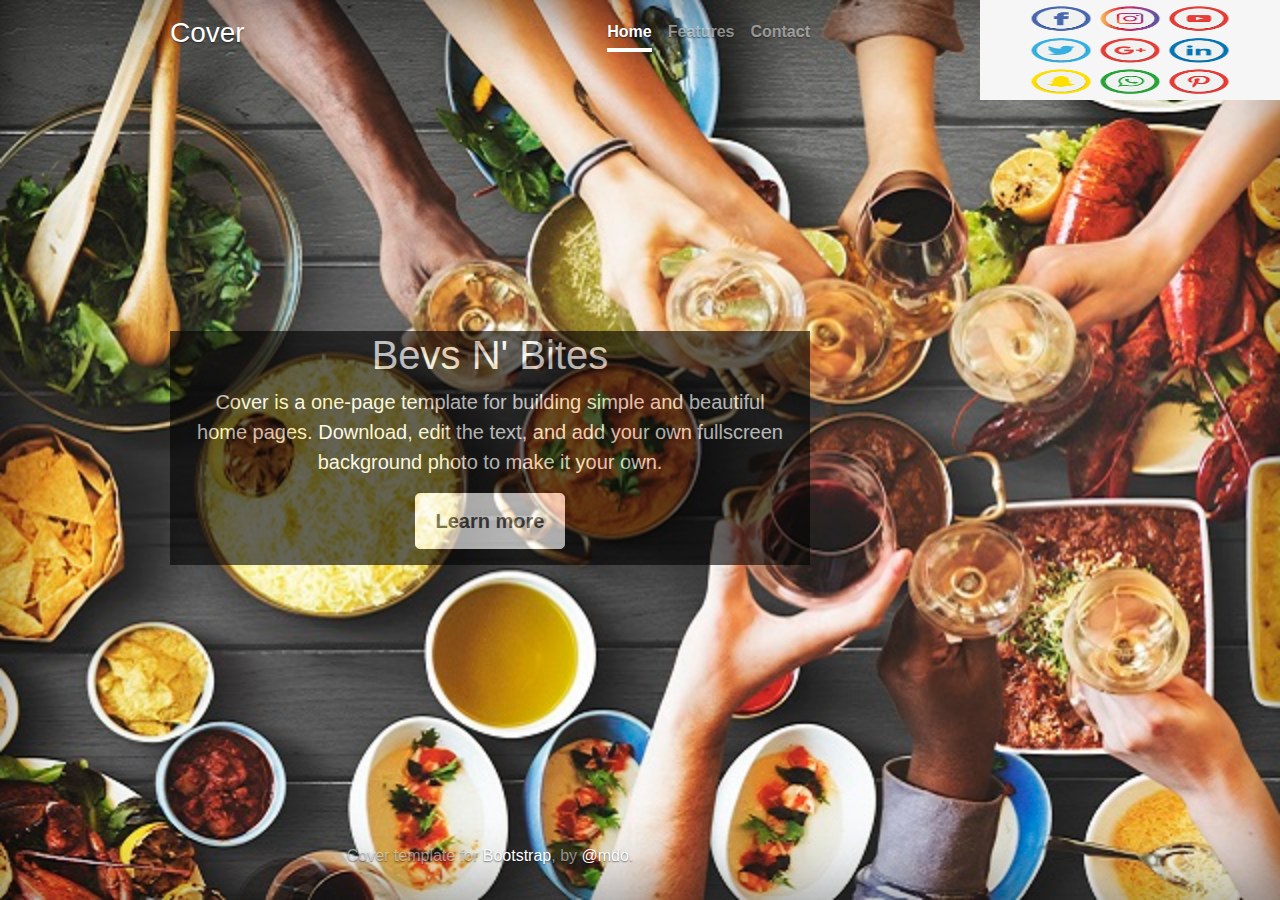
==== index.html @ 071bc84f "socials" ====
<!doctype html>
<html lang="en">
  <head>
    <meta charset="utf-8">
    <meta name="viewport" content="width=device-width, initial-scale=1, shrink-to-fit=no">
    <meta name="description" content="">
    <meta name="author" content="Mark Otto, Jacob Thornton, and Bootstrap contributors">
    <meta name="generator" content="Jekyll v3.8.5">
    <title>Bev's n' Bites</title>

    <link rel="canonical" href="https://getbootstrap.com/docs/4.3/examples/cover/">

    <!-- Bootstrap core CSS -->
<link rel="stylesheet" href="https://stackpath.bootstrapcdn.com/bootstrap/4.3.1/css/bootstrap.min.css" integrity="sha384-ggOyR0iXCbMQv3Xipma34MD+dH/1fQ784/j6cY/iJTQUOhcWr7x9JvoRxT2MZw1T" crossorigin="anonymous">
<link rel= "stylesheet" href="Styles/cover-styles.css"/>
    <style>
      .bd-placeholder-img {
        font-size: 1.125rem;
        text-anchor: middle;
        -webkit-user-select: none;
        -moz-user-select: none;
        -ms-user-select: none;
        user-select: none;
      }

      @media (min-width: 768px) {
        .bd-placeholder-img-lg {
          font-size: 3.5rem;
        }
      }
      .backgroundimage{
        background-repeat: no-repeat;
        background-size: cover;

        background-image: url(Images/food.jpg);
      }
      .text-background{
        background-color: black;
        opacity: 0.6;
      }
    </style>
    <!-- Custom styles for this template -->
    <link href="cover.css" rel="stylesheet">
  </head>
  <body class="text-center backgroundimage">
    <div class="cover-container d-flex w-100 h-100 p-3 mx-auto flex-column">
  <header class="masthead mb-auto">
    <div class="inner">
      <h3 class="masthead-brand">Cover</h3>
      <nav class="nav nav-masthead justify-content-center">
        <a class="nav-link active" href="#">Home</a>
        <a class="nav-link" href="#">Features</a>
        <a class="nav-link" href="#">Contact</a>
      </nav>
    </div>
  </header>

  <main role="main" class="inner cover text-background">
    <h1 class="cover-heading">Bevs N' Bites</h1>
    <p class="lead">Cover is a one-page template for building simple and beautiful home pages. Download, edit the text, and add your own fullscreen background photo to make it your own.</p>
    <p class="lead">
      <a href="#" class="btn btn-lg btn-secondary">Learn more</a>
    </p>
  </main>

  <footer class="mastfoot mt-auto">
    <div class="inner">
      <p>Cover template for <a href="https://getbootstrap.com/">Bootstrap</a>, by <a href="https://twitter.com/mdo">@mdo</a>.</p>
    </div>
  </footer>
</div>
<script src="https://code.jquery.com/jquery-3.3.1.slim.min.js" integrity="sha384-q8i/X+965DzO0rT7abK41JStQIAqVgRVzpbzo5smXKp4YfRvH+8abtTE1Pi6jizo" crossorigin="anonymous"></script>
<script src="https://cdnjs.cloudflare.com/ajax/libs/popper.js/1.14.7/umd/popper.min.js" integrity="sha384-UO2eT0CpHqdSJQ6hJty5KVphtPhzWj9WO1clHTMGa3JDZwrnQq4sF86dIHNDz0W1" crossorigin="anonymous"></script>
<script src="https://stackpath.bootstrapcdn.com/bootstrap/4.3.1/js/bootstrap.min.js" integrity="sha384-JjSmVgyd0p3pXB1rRibZUAYoIIy6OrQ6VrjIEaFf/nJGzIxFDsf4x0xIM+B07jRM" crossorigin="anonymous"></script>
<img src="./Images/socialicons.png" alt="Socials" width="300" height="100">


</body>
</html>
---- Styles/cover-styles.css ----
/*
 * Globals
 */

/* Links */
a,
a:focus,
a:hover {
  color: #fff;
}

/* Custom default button */
.btn-secondary,
.btn-secondary:hover,
.btn-secondary:focus {
  color: #333;
  text-shadow: none; /* Prevent inheritance from `body` */
  background-color: #fff;
  border: .05rem solid #fff;
}


/*
 * Base structure
 */

html,
body {
  height: 100%;
  background-color: #333;
}

body {
  display: -ms-flexbox;
  display: flex;
  color: #fff;
  text-shadow: 0 .05rem .1rem rgba(0, 0, 0, .5);
  box-shadow: inset 0 0 5rem rgba(0, 0, 0, .5);
}

.cover-container {
  max-width: 42em;
}


/*
 * Header
 */
.masthead {
  margin-bottom: 2rem;
}

.masthead-brand {
  margin-bottom: 0;
}

.nav-masthead .nav-link {
  padding: .25rem 0;
  font-weight: 700;
  color: rgba(255, 255, 255, .5);
  background-color: transparent;
  border-bottom: .25rem solid transparent;
}

.nav-masthead .nav-link:hover,
.nav-masthead .nav-link:focus {
  border-bottom-color: rgba(255, 255, 255, .25);
}

.nav-masthead .nav-link + .nav-link {
  margin-left: 1rem;
}

.nav-masthead .active {
  color: #fff;
  border-bottom-color: #fff;
}

@media (min-width: 48em) {
  .masthead-brand {
    float: left;
  }
  .nav-masthead {
    float: right;
  }
}


/*
 * Cover
 */
.cover {
  padding: 0 1.5rem;
}
.cover .btn-lg {
  padding: .75rem 1.25rem;
  font-weight: 700;
}


/*
 * Footer
 */
.mastfoot {
  color: rgba(255, 255, 255, .5);
}
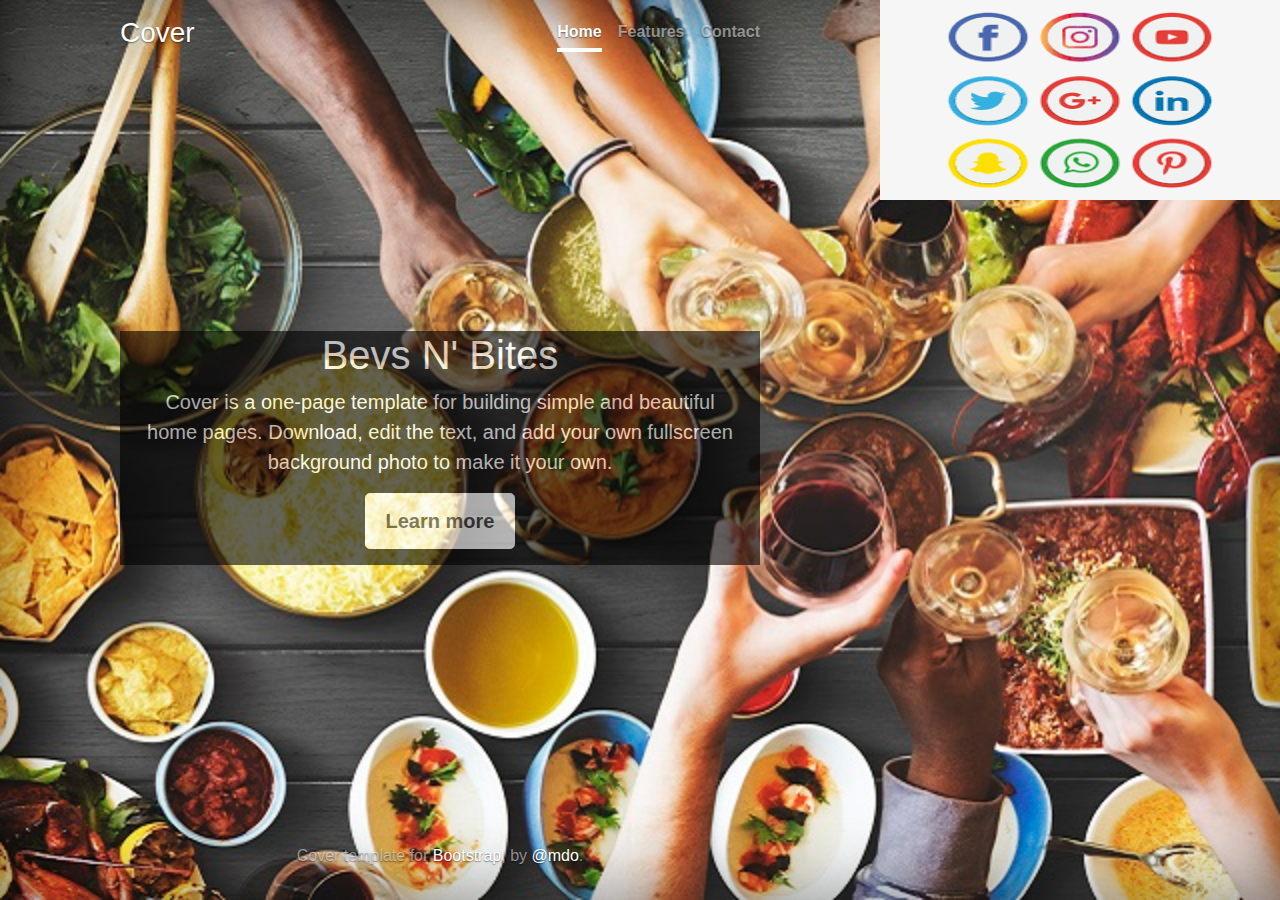
==== commit c21fb259: "Update index.html" ====
--- a/index.html
+++ b/index.html
@@ -72,7 +72,7 @@
 <script src="https://code.jquery.com/jquery-3.3.1.slim.min.js" integrity="sha384-q8i/X+965DzO0rT7abK41JStQIAqVgRVzpbzo5smXKp4YfRvH+8abtTE1Pi6jizo" crossorigin="anonymous"></script>
 <script src="https://cdnjs.cloudflare.com/ajax/libs/popper.js/1.14.7/umd/popper.min.js" integrity="sha384-UO2eT0CpHqdSJQ6hJty5KVphtPhzWj9WO1clHTMGa3JDZwrnQq4sF86dIHNDz0W1" crossorigin="anonymous"></script>
 <script src="https://stackpath.bootstrapcdn.com/bootstrap/4.3.1/js/bootstrap.min.js" integrity="sha384-JjSmVgyd0p3pXB1rRibZUAYoIIy6OrQ6VrjIEaFf/nJGzIxFDsf4x0xIM+B07jRM" crossorigin="anonymous"></script>
-<img src="./Images/socialicons.png" alt="Socials" width="300" height="100">
+<img src="./Images/socialicons.png" alt="Socials" width="400" height="200">
 
 
 </body>
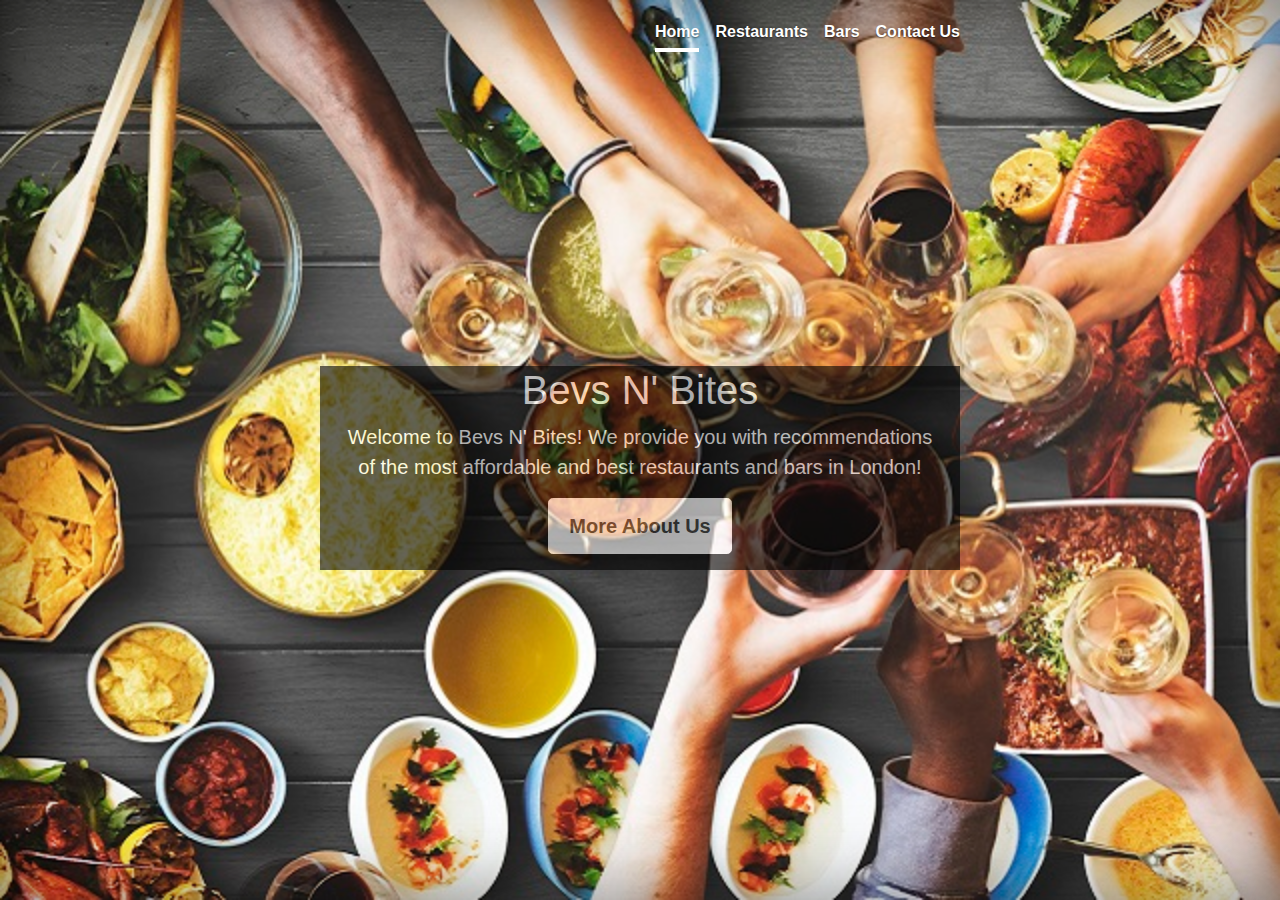
==== commit 234ec8f5: "working on the extra pages" ====
--- a/index.html
+++ b/index.html
@@ -46,34 +46,30 @@
     <div class="cover-container d-flex w-100 h-100 p-3 mx-auto flex-column">
   <header class="masthead mb-auto">
     <div class="inner">
-      <h3 class="masthead-brand">Cover</h3>
       <nav class="nav nav-masthead justify-content-center">
         <a class="nav-link active" href="#">Home</a>
-        <a class="nav-link" href="#">Features</a>
-        <a class="nav-link" href="#">Contact</a>
+        <a class="nav-link" href="restaurants.html">Restaurants</a>
+        <a class="nav-link" href="bars.html">Bars</a>
+        <a class="nav-link" href="aboutus.html">Contact Us</a>
+        <a href="aboutus.html"></a>
       </nav>
     </div>
   </header>
 
   <main role="main" class="inner cover text-background">
     <h1 class="cover-heading">Bevs N' Bites</h1>
-    <p class="lead">Cover is a one-page template for building simple and beautiful home pages. Download, edit the text, and add your own fullscreen background photo to make it your own.</p>
+    <p class="lead">Welcome to Bevs N' Bites! We provide you with recommendations of the most affordable and best restaurants and bars in London!</p>
     <p class="lead">
-      <a href="#" class="btn btn-lg btn-secondary">Learn more</a>
+      <a href="#" class="btn btn-lg btn-secondary">More About Us</a>
     </p>
   </main>
-
   <footer class="mastfoot mt-auto">
     <div class="inner">
-      <p>Cover template for <a href="https://getbootstrap.com/">Bootstrap</a>, by <a href="https://twitter.com/mdo">@mdo</a>.</p>
-    </div>
+      </div>
   </footer>
 </div>
 <script src="https://code.jquery.com/jquery-3.3.1.slim.min.js" integrity="sha384-q8i/X+965DzO0rT7abK41JStQIAqVgRVzpbzo5smXKp4YfRvH+8abtTE1Pi6jizo" crossorigin="anonymous"></script>
 <script src="https://cdnjs.cloudflare.com/ajax/libs/popper.js/1.14.7/umd/popper.min.js" integrity="sha384-UO2eT0CpHqdSJQ6hJty5KVphtPhzWj9WO1clHTMGa3JDZwrnQq4sF86dIHNDz0W1" crossorigin="anonymous"></script>
 <script src="https://stackpath.bootstrapcdn.com/bootstrap/4.3.1/js/bootstrap.min.js" integrity="sha384-JjSmVgyd0p3pXB1rRibZUAYoIIy6OrQ6VrjIEaFf/nJGzIxFDsf4x0xIM+B07jRM" crossorigin="anonymous"></script>
-<img src="./Images/socialicons.png" alt="Socials" width="400" height="200">
-
-
 </body>
 </html>
--- a/Styles/cover-styles.css
+++ b/Styles/cover-styles.css
@@ -56,8 +56,8 @@
 
 .nav-masthead .nav-link {
   padding: .25rem 0;
-  font-weight: 700;
-  color: rgba(255, 255, 255, .5);
+  font-weight: 900;
+  color: white;
   background-color: transparent;
   border-bottom: .25rem solid transparent;
 }
@@ -69,6 +69,7 @@
 
 .nav-masthead .nav-link + .nav-link {
   margin-left: 1rem;
+  color: white;
 }
 
 .nav-masthead .active {
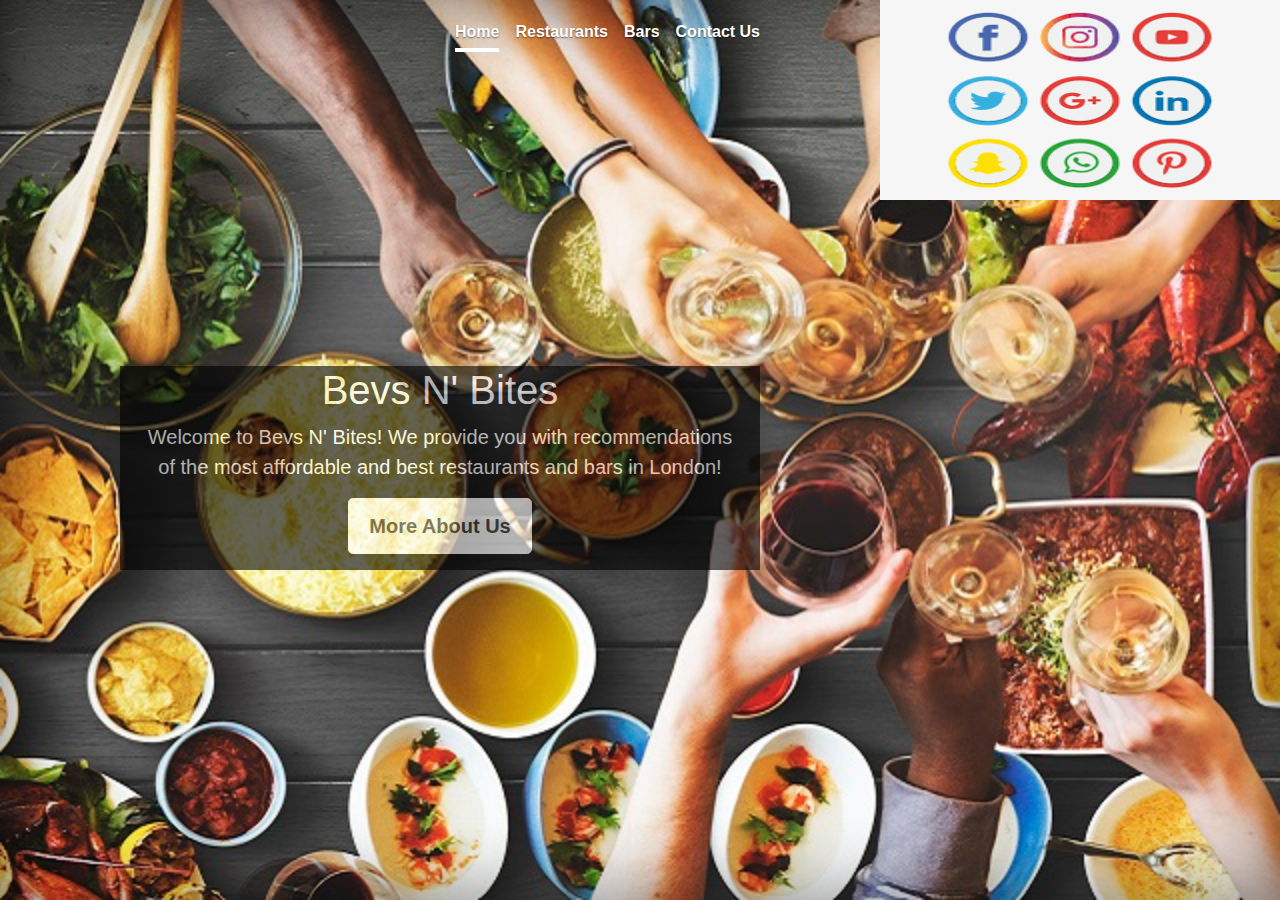
==== commit dc30f621: "Merge branch 'start' of https://github.com/chloeg246/ourwebpage into start" ====
--- a/index.html
+++ b/index.html
@@ -71,5 +71,8 @@
 <script src="https://code.jquery.com/jquery-3.3.1.slim.min.js" integrity="sha384-q8i/X+965DzO0rT7abK41JStQIAqVgRVzpbzo5smXKp4YfRvH+8abtTE1Pi6jizo" crossorigin="anonymous"></script>
 <script src="https://cdnjs.cloudflare.com/ajax/libs/popper.js/1.14.7/umd/popper.min.js" integrity="sha384-UO2eT0CpHqdSJQ6hJty5KVphtPhzWj9WO1clHTMGa3JDZwrnQq4sF86dIHNDz0W1" crossorigin="anonymous"></script>
 <script src="https://stackpath.bootstrapcdn.com/bootstrap/4.3.1/js/bootstrap.min.js" integrity="sha384-JjSmVgyd0p3pXB1rRibZUAYoIIy6OrQ6VrjIEaFf/nJGzIxFDsf4x0xIM+B07jRM" crossorigin="anonymous"></script>
+<img src="./Images/socialicons.png" alt="Socials" width="400" height="200">
+
+
 </body>
 </html>
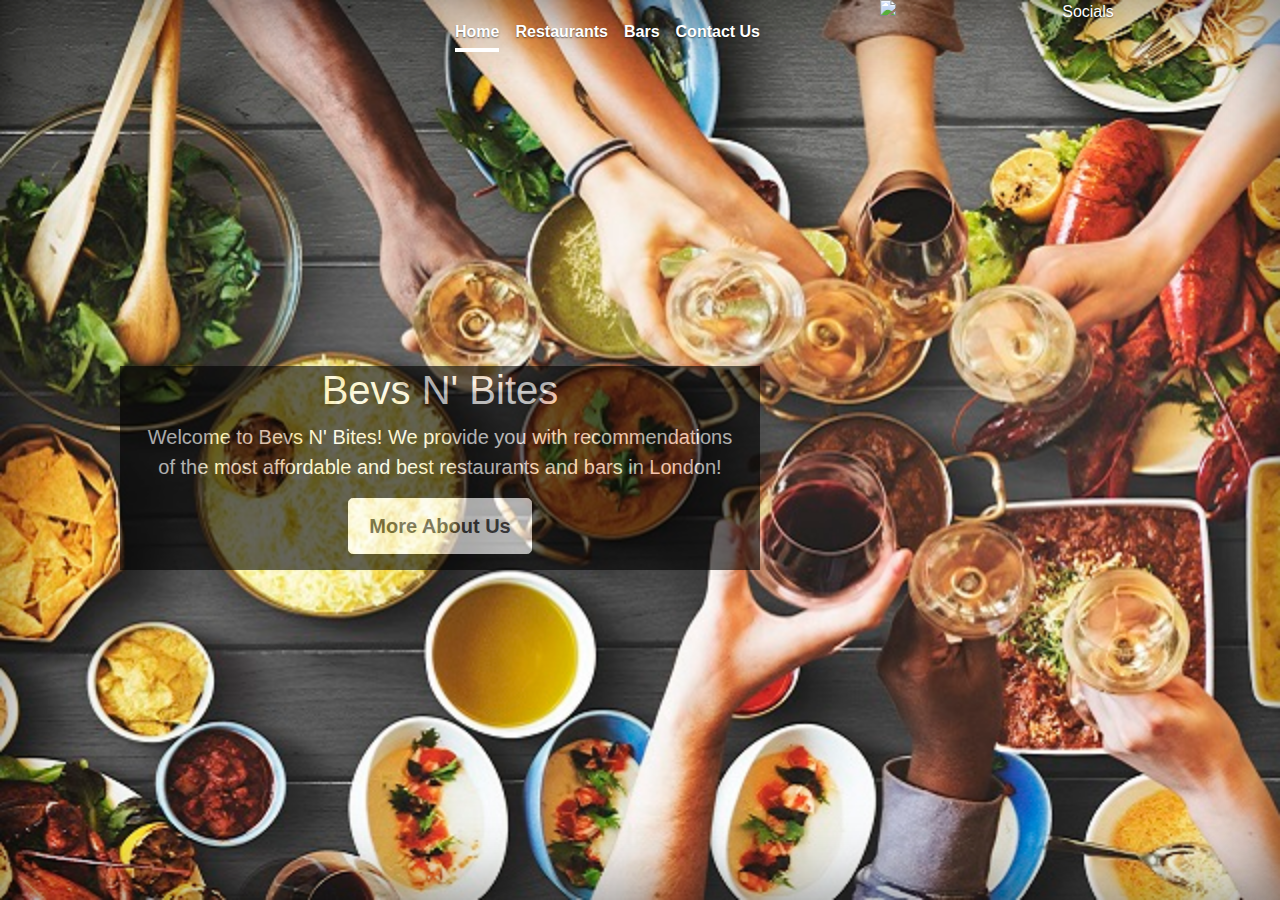
==== commit d637c079: "media" ====
--- a/index.html
+++ b/index.html
@@ -71,7 +71,7 @@
 <script src="https://code.jquery.com/jquery-3.3.1.slim.min.js" integrity="sha384-q8i/X+965DzO0rT7abK41JStQIAqVgRVzpbzo5smXKp4YfRvH+8abtTE1Pi6jizo" crossorigin="anonymous"></script>
 <script src="https://cdnjs.cloudflare.com/ajax/libs/popper.js/1.14.7/umd/popper.min.js" integrity="sha384-UO2eT0CpHqdSJQ6hJty5KVphtPhzWj9WO1clHTMGa3JDZwrnQq4sF86dIHNDz0W1" crossorigin="anonymous"></script>
 <script src="https://stackpath.bootstrapcdn.com/bootstrap/4.3.1/js/bootstrap.min.js" integrity="sha384-JjSmVgyd0p3pXB1rRibZUAYoIIy6OrQ6VrjIEaFf/nJGzIxFDsf4x0xIM+B07jRM" crossorigin="anonymous"></script>
-<img src="./Images/socialicons.png" alt="Socials" width="400" height="200">
+<img src="./Images/media" alt="Socials" width="400" height="200">
 
 
 </body>
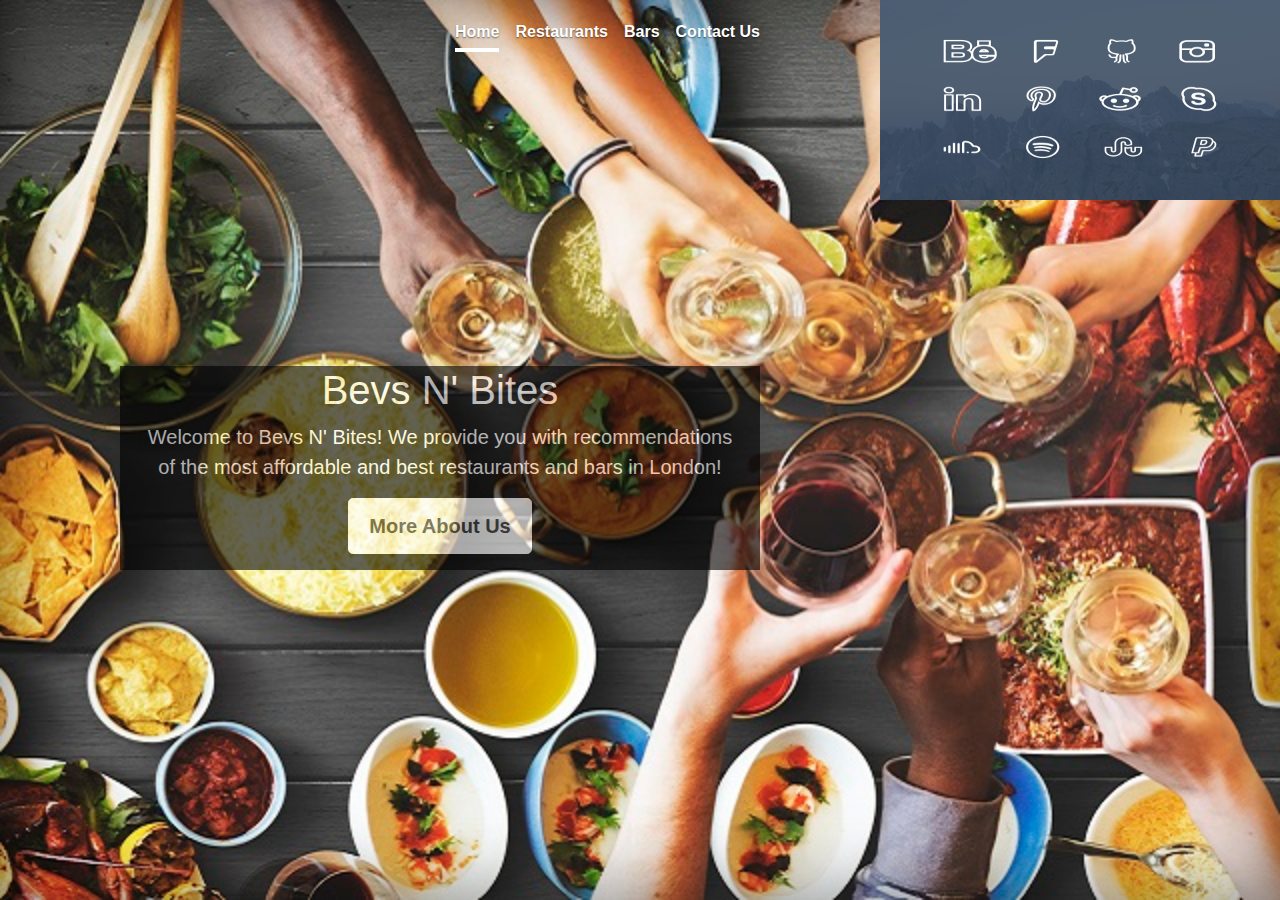
==== commit 87b100e0: "media2" ====
--- a/index.html
+++ b/index.html
@@ -71,7 +71,7 @@
 <script src="https://code.jquery.com/jquery-3.3.1.slim.min.js" integrity="sha384-q8i/X+965DzO0rT7abK41JStQIAqVgRVzpbzo5smXKp4YfRvH+8abtTE1Pi6jizo" crossorigin="anonymous"></script>
 <script src="https://cdnjs.cloudflare.com/ajax/libs/popper.js/1.14.7/umd/popper.min.js" integrity="sha384-UO2eT0CpHqdSJQ6hJty5KVphtPhzWj9WO1clHTMGa3JDZwrnQq4sF86dIHNDz0W1" crossorigin="anonymous"></script>
 <script src="https://stackpath.bootstrapcdn.com/bootstrap/4.3.1/js/bootstrap.min.js" integrity="sha384-JjSmVgyd0p3pXB1rRibZUAYoIIy6OrQ6VrjIEaFf/nJGzIxFDsf4x0xIM+B07jRM" crossorigin="anonymous"></script>
-<img src="./Images/media" alt="Socials" width="400" height="200">
+<img src="./Images/media.jpg" alt="Socials" width="400" height="200">
 
 
 </body>
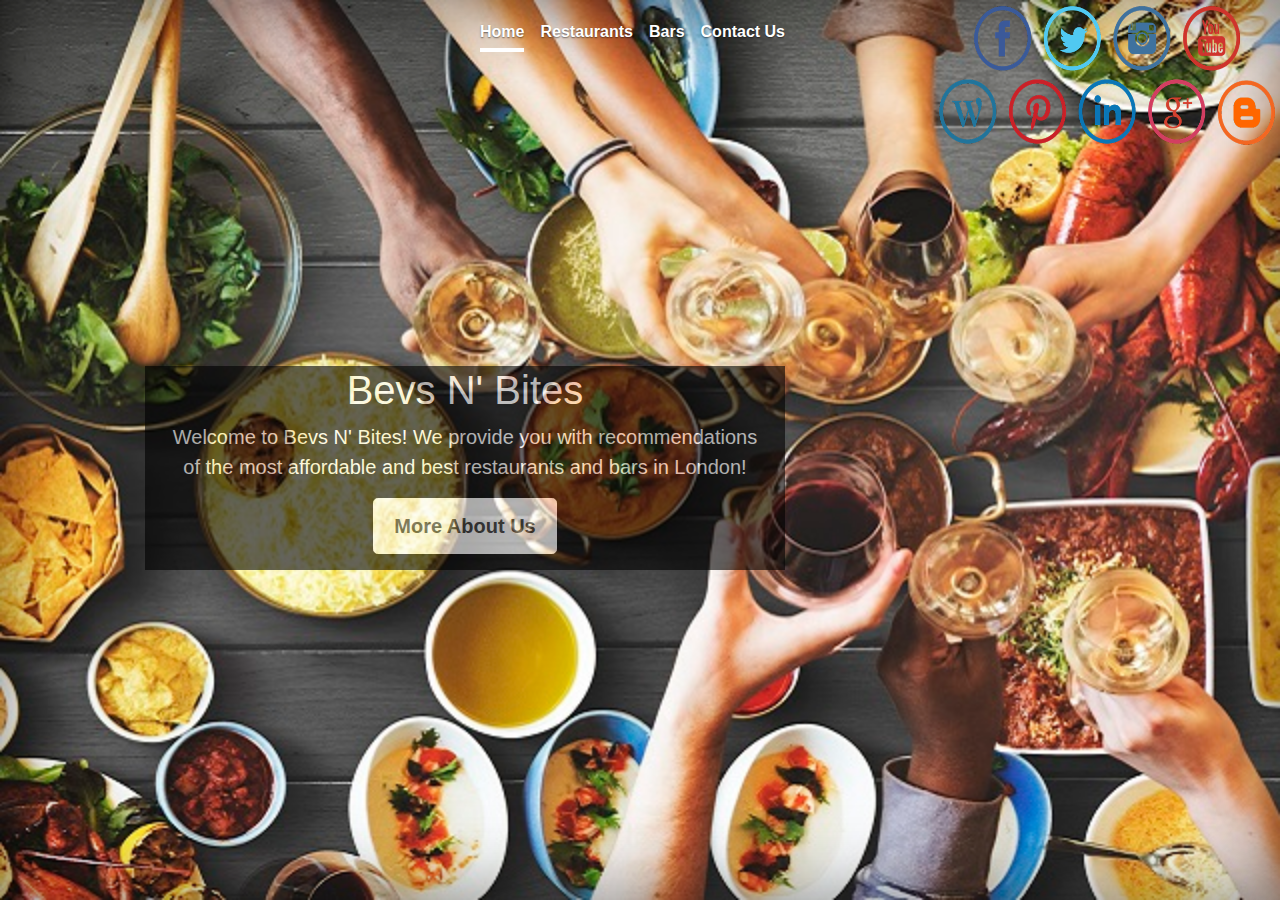
==== commit 4751a618: "Final Page" ====
--- a/index.html
+++ b/index.html
@@ -55,7 +55,7 @@
       </nav>
     </div>
   </header>
-
+  
   <main role="main" class="inner cover text-background">
     <h1 class="cover-heading">Bevs N' Bites</h1>
     <p class="lead">Welcome to Bevs N' Bites! We provide you with recommendations of the most affordable and best restaurants and bars in London!</p>
@@ -71,8 +71,7 @@
 <script src="https://code.jquery.com/jquery-3.3.1.slim.min.js" integrity="sha384-q8i/X+965DzO0rT7abK41JStQIAqVgRVzpbzo5smXKp4YfRvH+8abtTE1Pi6jizo" crossorigin="anonymous"></script>
 <script src="https://cdnjs.cloudflare.com/ajax/libs/popper.js/1.14.7/umd/popper.min.js" integrity="sha384-UO2eT0CpHqdSJQ6hJty5KVphtPhzWj9WO1clHTMGa3JDZwrnQq4sF86dIHNDz0W1" crossorigin="anonymous"></script>
 <script src="https://stackpath.bootstrapcdn.com/bootstrap/4.3.1/js/bootstrap.min.js" integrity="sha384-JjSmVgyd0p3pXB1rRibZUAYoIIy6OrQ6VrjIEaFf/nJGzIxFDsf4x0xIM+B07jRM" crossorigin="anonymous"></script>
-<img src="./Images/media.jpg" alt="Socials" width="400" height="200">
-
+<img src="./Images/socialmediaicon.png" alt="Socials" width="350" height="150"
 
 </body>
 </html>
